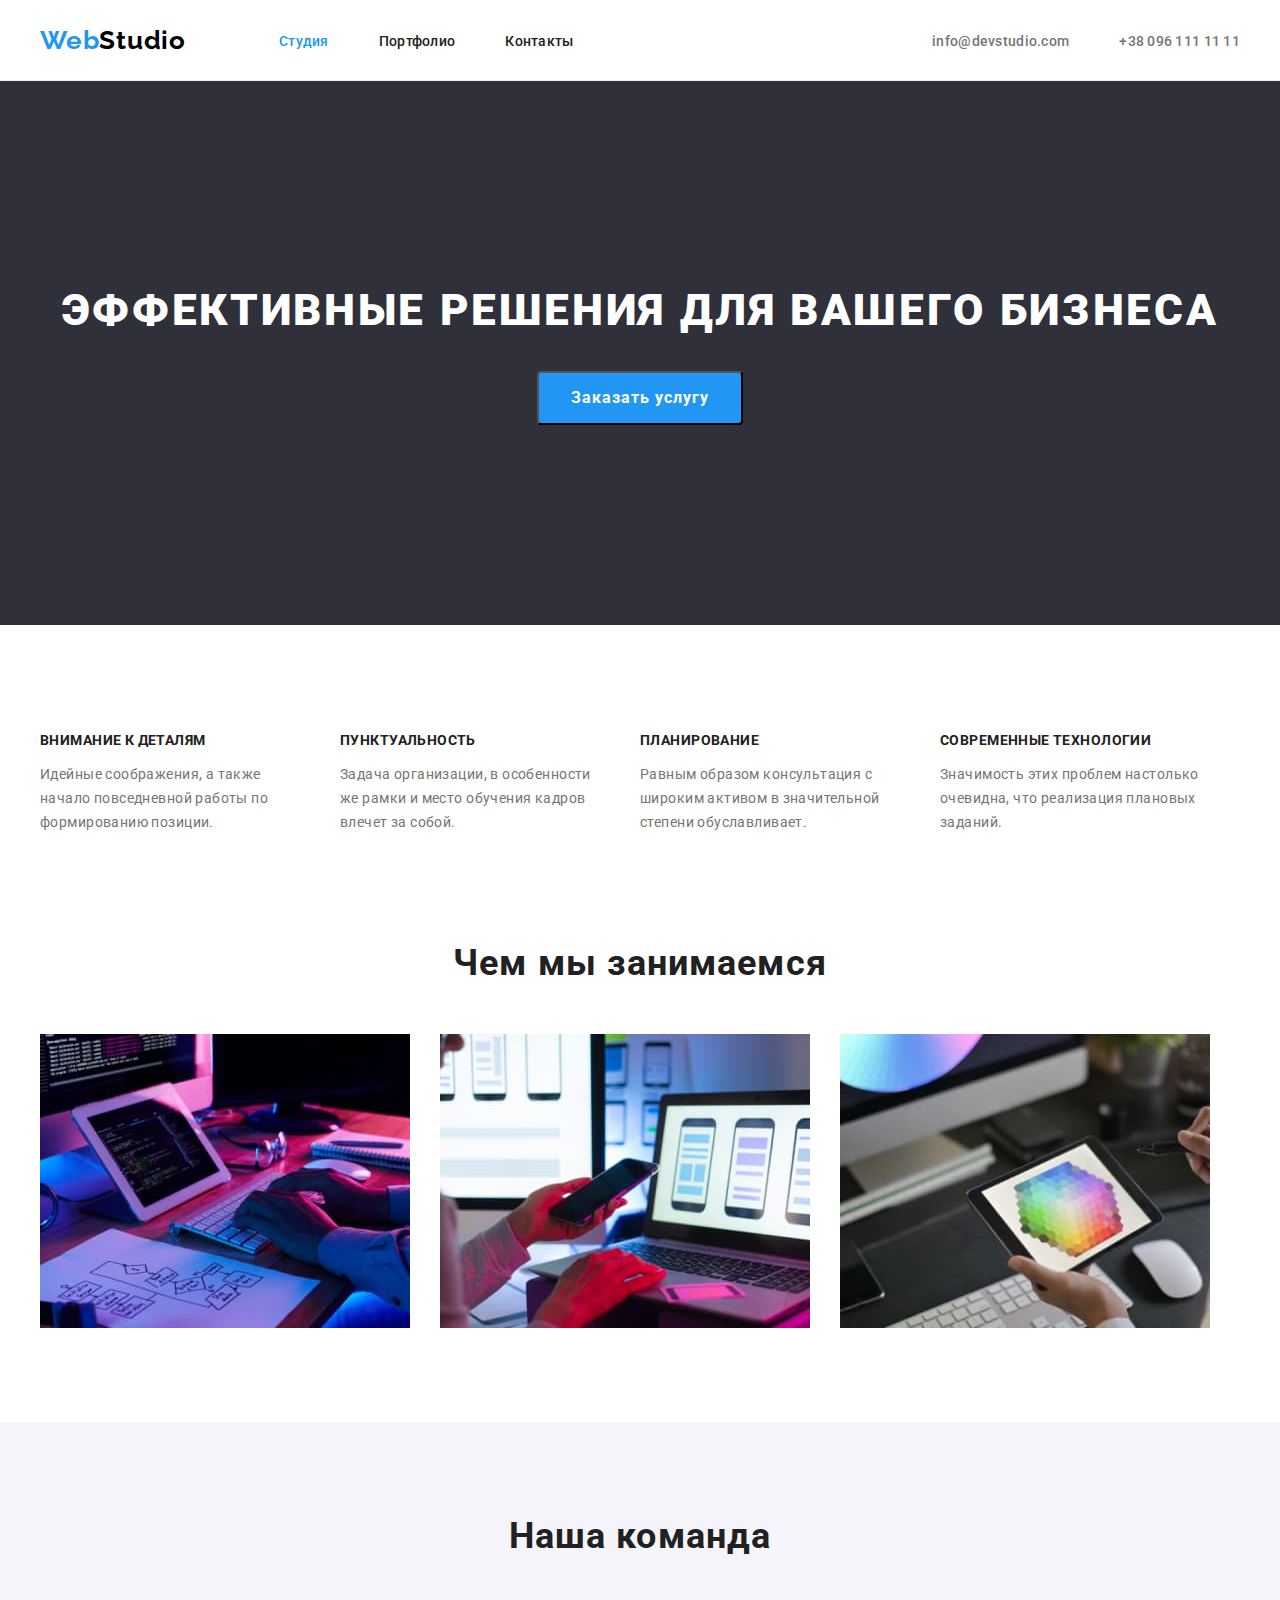
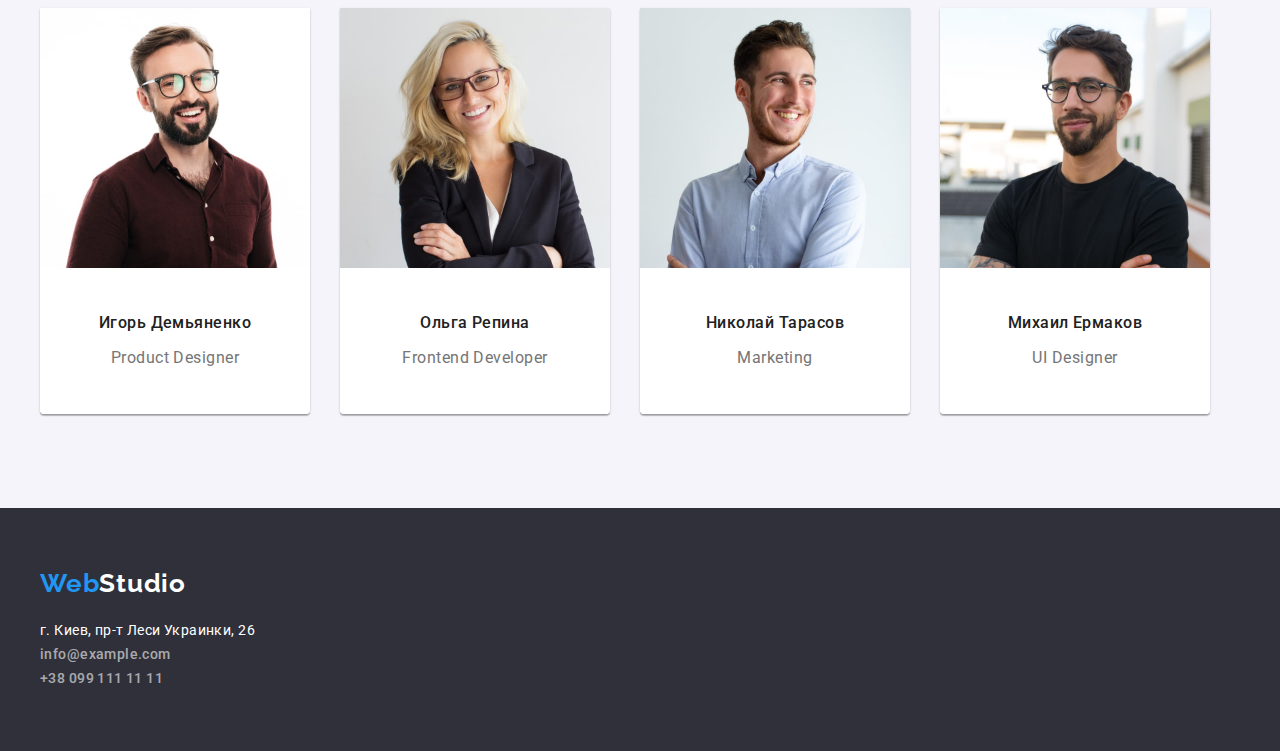
==== index.html @ 404ecf2a "Clone" ====
<!DOCTYPE html>
<html lang="ru">
  <head>
    <meta charset="UTF-8" />
    <meta http-equiv="X-UA-Compatible" content="IE=edge" />
    <meta name="viewport" content="width=device-width, initial-scale=1.0" />

    <title>Студия</title>
    <link rel="stylesheet" href="./css/style.css" />
    <link
      href="https://fonts.googleapis.com/css2?family=Raleway:wght@700&family=Roboto:wght@400;500;700;900&display=swap"
      rel="stylesheet"
    />
    <link rel="stylesheet" href="./css/" />
  </head>
  <body>
    <header class="header">
      <div class="container">
        <div class="header-flex">
          <nav class="navigation">
            <a href="./index.html" class="logo" lang="en"
              ><span class="logo-blue">Web</span>Studio</a
            >
            <ul class="site-nav">
              <li class="site-nav-item">
                <a href="./index.html" class="link current">Студия</a>
              </li>
              <li class="site-nav-item">
                <a href="./portfolio.html" class="link">Портфолио</a>
              </li>
              <li class="site-nav-item">
                <a href="/" class="link">Контакты</a>
              </li>
            </ul>
          </nav>
          <ul class="nav-contact">
            <li class="contacts-item">
              <a href="mailto:info@devstudio.com" class="link"
                >info@devstudio.com</a
              >
            </li>
            <li class="contacts-item">
              <a href="tel:+380961111111" class="link">+38 096 111 11 11</a>
            </li>
          </ul>
        </div>
      </div>
    </header>

    <!-- Герой -->
    <main>
      <section class="hero">
        <div class="container">
          <h1 class="hero-title">Эффективные решения для вашего бизнеса</h1>
          <button class="hero-btn" type="button">Заказать услугу</button>
        </div>
      </section>

      <!--Преимущества / Benefits-->

      <section class="section">
        <div class="container">
          <h2 class="visually-hidden">Преимущества компании</h2>
          <ul class="benefits">
            <li class="benefits-item">
              <h3 class="section-title h3">Внимание к деталям</h3>
              <p class="benefits-text">
                Идейные соображения, а также начало повседневной работы по
                формированию позиции.
              </p>
            </li>
            <li class="benefits-item">
              <h3 class="section-title h3">Пунктуальность</h3>
              <p class="benefits-text">
                Задача организации, в особенности же рамки и место обучения
                кадров влечет за собой.
              </p>
            </li>
            <li class="benefits-item">
              <h3 class="section-title h3">Планирование</h3>
              <p class="benefits-text">
                Равным образом консультация с широким активом в значительной
                степени обуславливает.
              </p>
            </li>
            <li class="benefits-item">
              <h3 class="section-title h3">Современные технологии</h3>
              <p class="benefits-text">
                Значимость этих проблем настолько очевидна, что реализация
                плановых заданий.
              </p>
            </li>
          </ul>
        </div>
      </section>

      <!-- Чем мы занимаемся -->

      <section class="section section-service">
        <div class="container">
          <h2 class="section-title h2">Чем мы занимаемся</h2>
          <ul class="service-list">
            <li class="service-item">
              <img src="./images/box1.jpg" alt="Программирование" width="370" />
            </li>
            <li class="service-item">
              <img
                src="./images/box2.jpg"
                alt="Разработка приложений"
                width="370"
              />
            </li>
            <li class="service-item">
              <img src="./images/box3.jpg" alt="Графика" width="370" />
            </li>
          </ul>
        </div>
      </section>

      <!-- Команда / Team -->

      <section class="section team team-box">
        <div class="container">
          <h2 class="section-title h2">Наша команда</h2>
          <ul class="team-list">
            <li class="team-item">
              <img src="./images/igor.jpg" alt="Игорь" width="270" />
              <div class="team-item-footer">
                <h3 class="team-name">Игорь Демьяненко</h3>
                <p lang="en" class="team-title">Product Designer</p>
              </div>
            </li>
            <li class="team-item">
              <img src="./images/olga.jpg" alt="Ольга" width="270" />
              <div class="team-item-footer">
                <h3 class="team-name">Ольга Репина</h3>
                <p lang="en" class="team-title">Frontend Developer</p>
              </div>
            </li>
            <li class="team-item">
              <img src="./images/nikolai.jpg" alt="Николай" width="270" />
              <div class="team-item-footer">
                <h3 class="team-name">Николай Тарасов</h3>
                <p lang="en" class="team-title">Marketing</p>
              </div>
            </li>
            <li class="team-item">
              <img src="./images/mihail.jpg" alt="Михаил" width="270" />
              <div class="team-item-footer">
                <h3 class="team-name">Михаил Ермаков</h3>
                <p lang="en" class="team-title">UI Designer</p>
              </div>
            </li>
          </ul>
        </div>
      </section>
    </main>

    <!-- Футер -->

    <footer>
      <div class="container">
        <a href="/" class="logo-footer" lang="en"
          ><span class="logo-blue">Web</span>Studio</a
        >
        <address class="address">
          <ul class="footer-contact">
            <li class="aadress-item">
              <a href="/" class="street">г. Киев, пр-т Леси Украинки, 26</a>
            </li>
            <li class="aadress-item">
              <a href="mailto:info@example.com" class="link"
                >info@example.com</a
              >
            </li>
            <li class="aadress-item">
              <a href="tel:+380991111111" class="link">+38 099 111 11 11</a>
            </li>
          </ul>
        </address>
      </div>
    </footer>
  </body>
</html>
---- css/style.css ----
:root {
    --primary-color: #212121;
    --black-color: #000000;
    --grey-color: #757575;
    --blue-color: #2196F3;
    --white-color: #FFFFFF;
}


body {
    font-family: 'Roboto',sans-serif;
    color: #212121;
    margin: 0;
}

ul {
    margin: 0;
    padding: 0;
    list-style: none;
}
button {
    font-family:  inherit;
}
img {
    display: block;
}

/* Hidden items  */

.visually-hidden {
    position: absolute !important;
    clip: rect(1px 1px 1px 1px);
    clip: rect(1px, 1px, 1px, 1px);
    padding: 0 !important;
    border: 0 !important;
    height: 1px !important;
    width: 1px !important;
    overflow: hidden;
}

/* Header logo footer logo*/

.logo {
    font-family: Raleway;
    font-weight: bold;
    font-size: 26px;
    line-height: 1.19;
    /* identical to box height */
    letter-spacing: 0.03em;
    color: #000000;
    text-decoration: none;
}

.logo-blue {
    font-family: Raleway;
    font-weight: bold;
    font-size: 26px;
    line-height: 1.19;
    letter-spacing: 0.03em;
    color: #2196F3;
}

.logo-footer {
    font-family: Raleway;
    font-weight: bold;
    font-size: 26px;
    line-height: 1.19;
    /* identical to box height */
    letter-spacing: 0.03em;
    color: #FFFFFF;
    text-decoration: none;
}

.portfolio:active {
 color: #000000;
}

/* Hero / Main / Container */

.container {
   width: 1200px;
   margin: 0 auto;
   padding: 0 15px;
}

.hero {
    text-align: center;
    display: flex;
    align-items: center;
    padding: 200px 0;
    background-color: #2F303A;
}

.hero .hero-title {
    font-weight: 900;
    font-size: 44px;
    line-height: 1.36;
    text-align: center;
    letter-spacing: 0.06em;
    text-transform: uppercase;
    margin: 0;
    margin-bottom: 30px;
    color: #FFFFFF;
}


.hero-btn {
    font-family: Roboto;
    font-weight: bold;
    font-size: 16px;
    line-height: 1.87;
    display: flex;
    align-items: center;
    text-align: center;
    letter-spacing: 0.06em;
    border-radius: 4px;
    padding: 10px 32px;
    text-decoration: none;
    display: inline-block;
    color: #FFFFFF;
    background-color: #2196F3;
    
}


/* Site-nav */

.site-nav {
    margin-left: 93px;
    display: flex;
}

.site-nav-item:not(:first-child) {
    margin-left: 50px;
}

.site-nav.link {
    color: #212121;
}

.site-nav .link.current {
    color: #2196F3;
}

.site-nav a {
    font-weight: 500;
    font-size: 14px;
    line-height: 1.14;
    letter-spacing: 0.02em;
}

.nav-contact > .link:not(:first-child) {
    margin-left: 50px;
}

/* Section */

.section {
    padding: 94px 0 94px 0;
}

.section .section-title.h2 {
    font-weight: bold;
    font-size: 36px;
    line-height: 1.16;
    text-align: center;
    letter-spacing: 0.03em;
    margin-bottom: 50px;
    margin-top: 0;
}

.team .section-title.h2 {
    font-weight: bold;
    font-size: 36px;
    line-height: 1.16;
    text-align: center;
    letter-spacing: 0.03em;
}

.section .section-title.h3 {
    font-weight: bold;
    font-size: 14px;
    line-height: 1.14;
    letter-spacing: 0.03em;
    text-transform: uppercase;
}

.section .benefits-text {
    font-size: 14px;
    line-height: 1.71;
    letter-spacing: 0.03em;
    color: #757575;
}

/* Benefits Section  */

.benefits {
    display: flex;
}

.benefits-item {
    width: 270px;
}

.benefits-item:not(:last-child) {
    margin-right: 30px;
}

/* SERVICE */

.section-service {
    padding-top: 0;
}

.section-service .section-title.h2 {
    font-weight: bold;
    font-size: 36px;
    line-height: 1.16;
    text-align: center;
    letter-spacing: 0.03em;
}

.service-list {
    display: flex;
}

.service-item:not(:last-child) {
    margin-right: 30px;
}

/* Team */

.team-box {
    background-color: #f5f4fa;
}

.team-item-footer {
    background-color: #fff;
    padding: 30px 0 30px 0;
    text-align: center;
    border-bottom-left-radius: 4px;
    border-bottom-right-radius: 4px;
}

.team .team-name {
    font-weight: 500;
    font-size: 16px;
    line-height: 1.18;
    text-align: center;
    letter-spacing: 0.03em;
}

.team .team-title {
    font-size: 16px;
    line-height: 1.18;
    text-align: center;
    letter-spacing: 0.03em;
    color: #757575;
}

.team-list {
    display: flex;
    margin-top: 50px;
}

.team-item {
    box-shadow: 0px 1px 3px rgba(0, 0, 0, 0.12), 0px 1px 1px rgba(0, 0, 0, 0.14),
        0px 2px 1px rgba(0, 0, 0, 0.2);
    border-radius: 0px 0px 4px 4px;
}

.team-item:not(:last-child) {
    margin-right: 30px;
}

/* Buttons */

.btn:hover,
.btn:focus {
    background-color: #2196F3;
    cursor: pointer;
    box-shadow: 0px 3px 1px rgba(0, 0, 0, 0.1),
    0px 1px 2px rgba(0, 0, 0, 0.08),
    0px 2px 2px rgba(0, 0, 0, 0.12);
}

.btn {
    font-family: Roboto;
    font-weight: bold;
    font-size: 16px;
    line-height: 1.6;
    text-align: center;
    letter-spacing: 0.03em;
    border: none;
    border-radius: 4px;
    padding: 6px 22px;
    color: #212121;
    background-color: #F5F4FA;
}

/* Service */

.section .service-title {
   font-weight: bold;
   font-size: 18px;
   line-height: 2;
   letter-spacing: 0.06em;
}

.section .service-text {
   font-size: 16px;
   line-height: 1.87;
   letter-spacing: 0.03em;
   color: #757575;
}

.serv-list {
    display: flex;
    flex-wrap: wrap;
    margin-top: 50px;
}

.serv-list-item {
    margin-right: 30px;
    margin-bottom: 30px;
}

.serv-list-item:nth-child(3n) {
    margin-right: 0;
}

.serv-list-item:nth-child(n + 6) {
    margin-bottom: 0;
}

.item-footer {
    background-color: #fff;
    border: 1px solid #eee;
    border-top: none;
    padding: 20px 24px;
}

/* Buttons class */

.buttons {
    display: flex;
    justify-content: center;
}

.buttons-item:not(:last-child) {
    margin-right: 8px;
}

/* Header and Footer contact links */

.header {
   border-bottom: 1px solid #ececec;
   min-height: 80px;
}

.header-flex {
    display: flex;
    height: 80px;
}

.navigation {
    align-items: center;
    display: flex;
}

footer {
    display: flex;
    padding-top: 60px;
    padding-bottom: 60px;
    background-color: #2F303A;
}

.link {
    font-weight: 500;
    font-size: 14px;
    text-decoration: none;
    letter-spacing: 0.02em;
    line-height: 1.15;
    color: #212121;
    padding: 10px 0 10px 0;
    text-decoration: none;
}

.nav-contact {
    margin-left: auto;
    display: flex;
    align-items: center;
}
.contacts-item:not(:first-child) {
    margin-left: 50px;
}

.nav-contact a {
    font-weight: 500;
    font-size: 14px;
    line-height: 1.14;
    letter-spacing: 0.02em;
    text-decoration: none;
    padding: 10px 0 10px 0;
    color: #757575;
}

.footer-contact a {
    font-style: normal;
    font-size: 14px;
    line-height: 1.71;
    letter-spacing: 0.03em;
}

.link:hover,
.link:focus
    {
    color: #2196F3;

}

.address {
    margin-top: 20px;
}

.address-item:not(:first-child) {
    margin-top: 9px;
}

.address a {
    color: rgba(255, 255, 255, 0.6);
}

.address.link:hover,
.address.link:focus {
    color: #2196F3;
}

.address .street .link {
    font-size: 14px;
    line-height: 1.71;
    letter-spacing: 0.03em;
    
}

.address .street {
    color: #FFFFFF;
    text-decoration: none;
}

.address.link {
    color: rgba(255, 255, 255, 0.6);
    text-decoration: none;
    ;
}
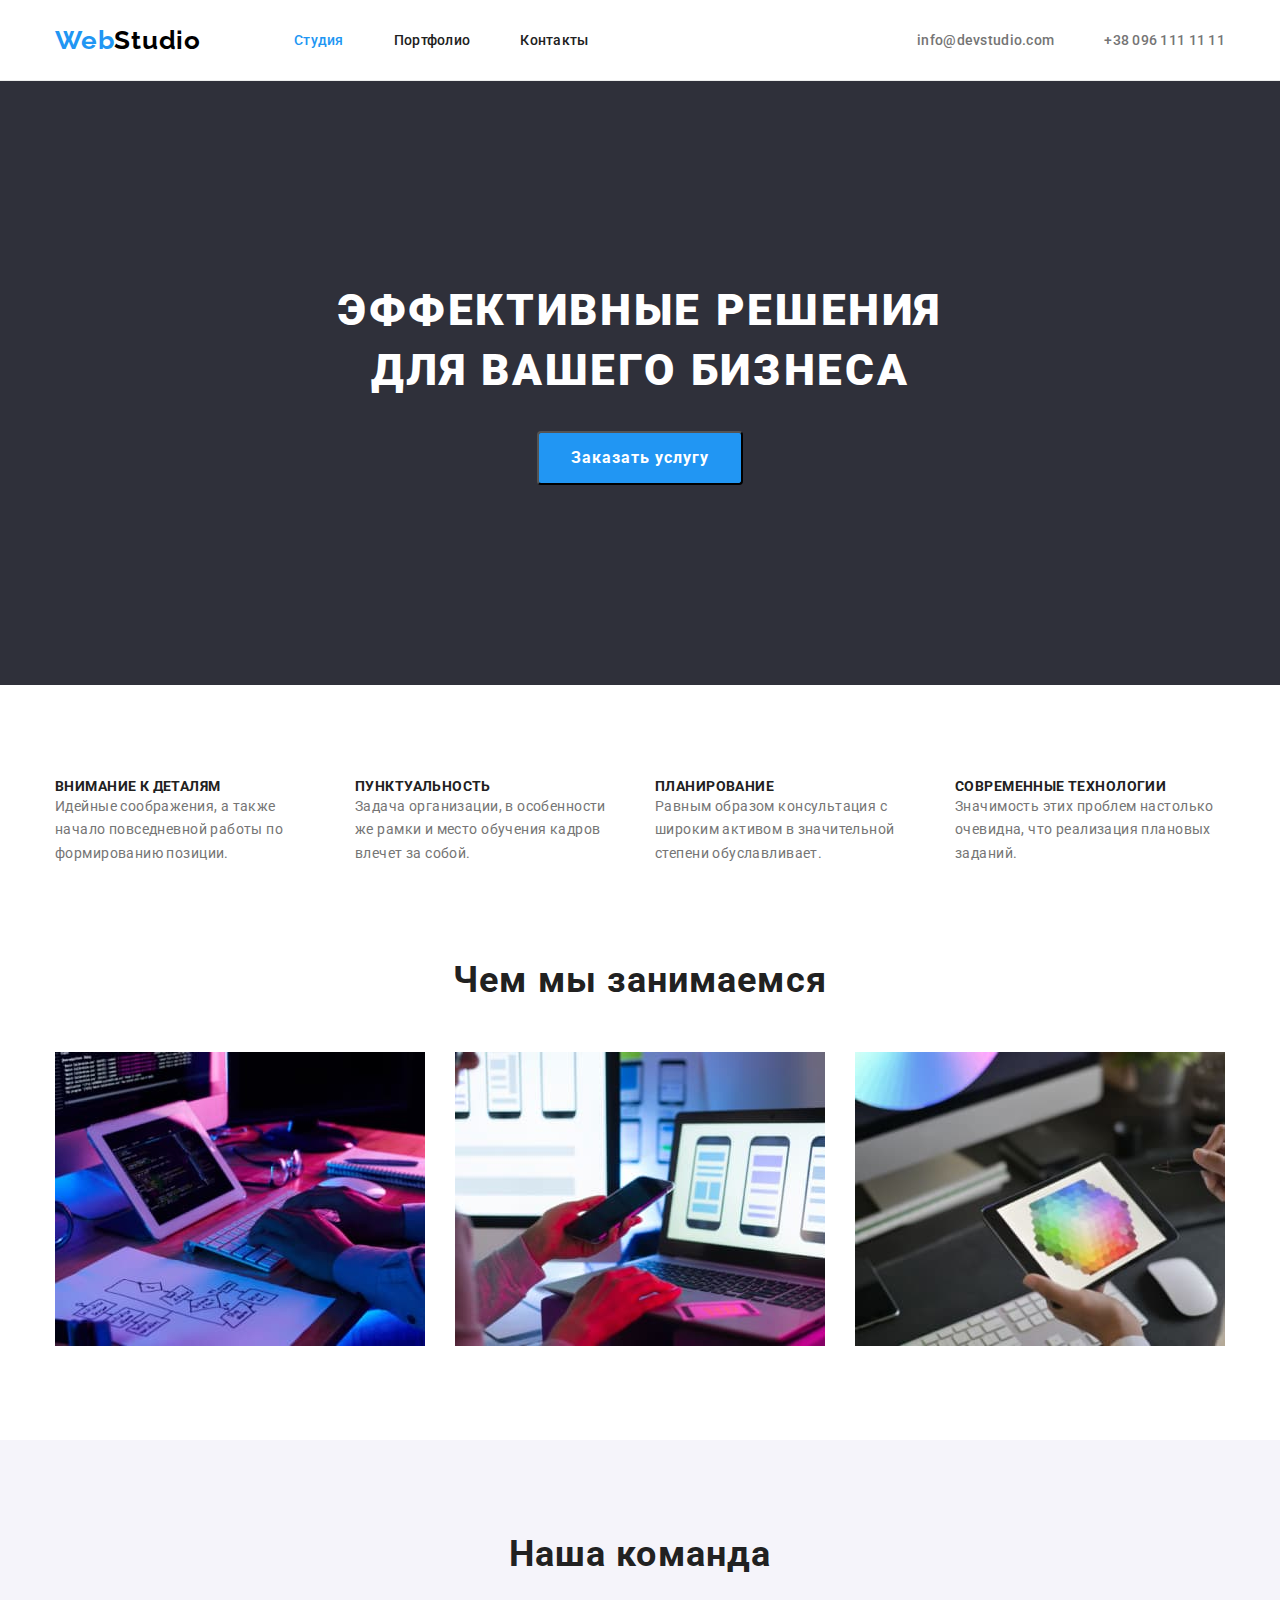
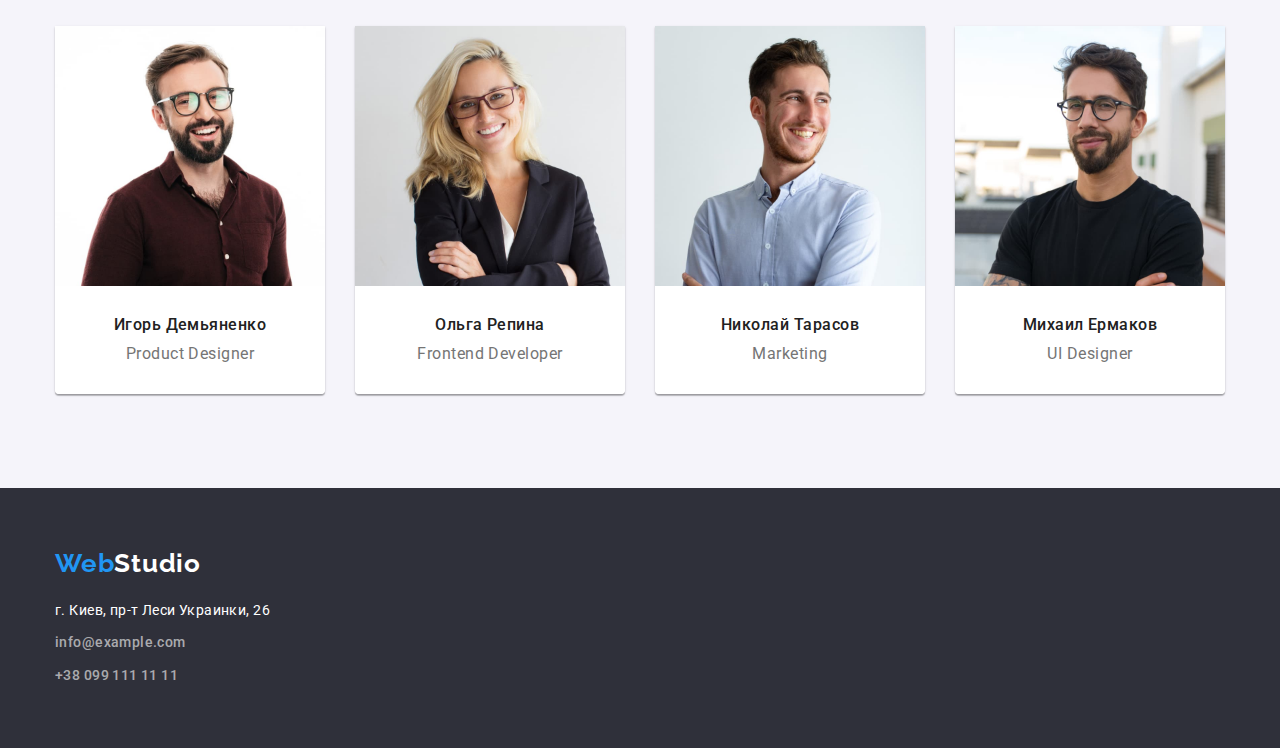
==== commit eb249271: "update" ====
--- a/index.html
+++ b/index.html
@@ -6,6 +6,10 @@
     <meta name="viewport" content="width=device-width, initial-scale=1.0" />
 
     <title>Студия</title>
+    <link
+      rel="stylesheet"
+      href="https://cdnjs.cloudflare.com/ajax/libs/modern-normalize/1.0.0/modern-normalize.min.css"
+    />
     <link rel="stylesheet" href="./css/style.css" />
     <link
       href="https://fonts.googleapis.com/css2?family=Raleway:wght@700&family=Roboto:wght@400;500;700;900&display=swap"
--- a/css/style.css
+++ b/css/style.css
@@ -13,6 +13,10 @@
     margin: 0;
 }
 
+* {
+    box-sizing: border-box;
+}
+
 ul {
     margin: 0;
     padding: 0;
@@ -23,6 +27,12 @@
 }
 img {
     display: block;
+}
+
+h2,
+h3,
+p {
+    margin: 0;
 }
 
 /* Hidden items  */
@@ -88,17 +98,23 @@
     display: flex;
     align-items: center;
     padding: 200px 0;
+   
+    /* background: linear-gradient(rgba(47, 48, 58, 0.4), rgba(47, 48, 58, 0.4)), */
+    /* url(../images/hero.png); */
+    
     background-color: #2F303A;
 }
 
+
 .hero .hero-title {
+    width: 696px;
+    margin: 0 auto 30px;
     font-weight: 900;
     font-size: 44px;
     line-height: 1.36;
     text-align: center;
     letter-spacing: 0.06em;
     text-transform: uppercase;
-    margin: 0;
     margin-bottom: 30px;
     color: #FFFFFF;
 }
@@ -248,6 +264,7 @@
     line-height: 1.18;
     text-align: center;
     letter-spacing: 0.03em;
+    padding-bottom: 10px;
 }
 
 .team .team-title {
@@ -427,6 +444,10 @@
     margin-top: 9px;
 }
 
+.footer-contact > li:not(:last-child) {
+    margin-bottom: 9px;
+}
+
 .address a {
     color: rgba(255, 255, 255, 0.6);
 }
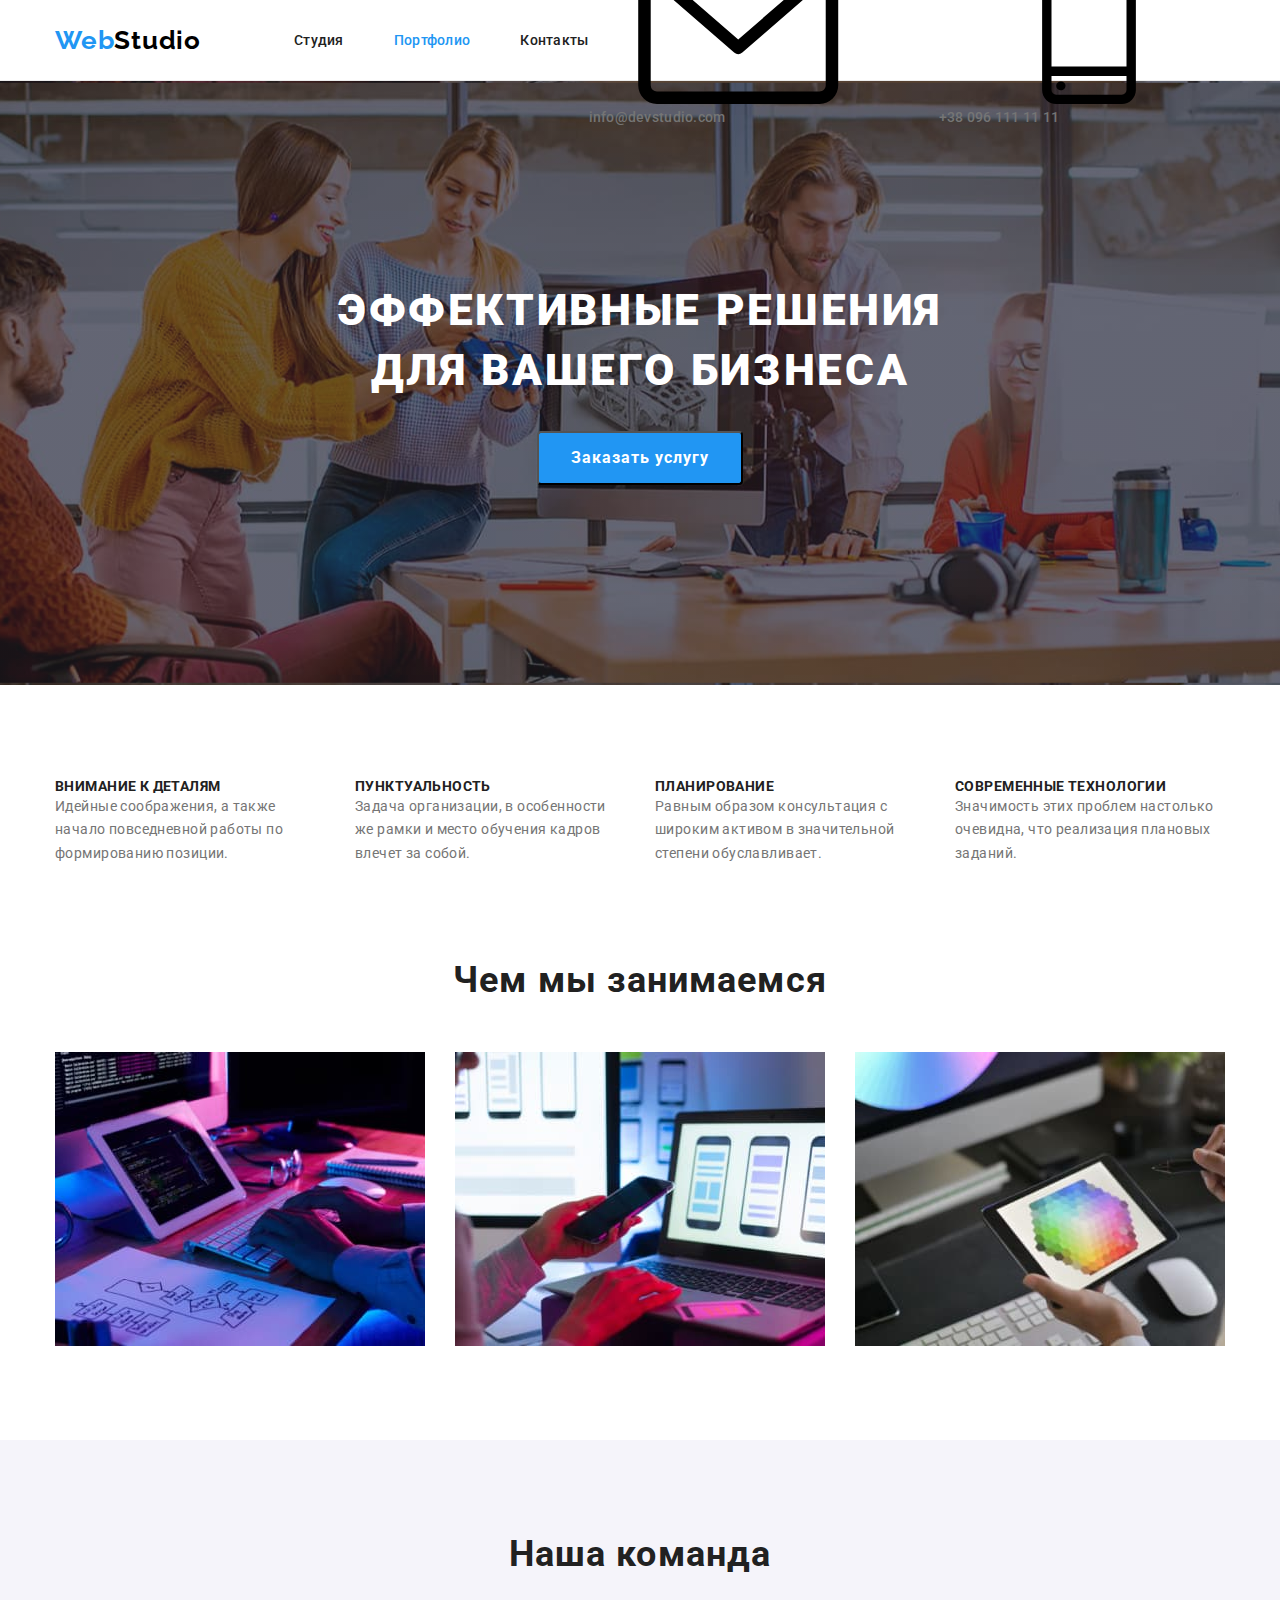
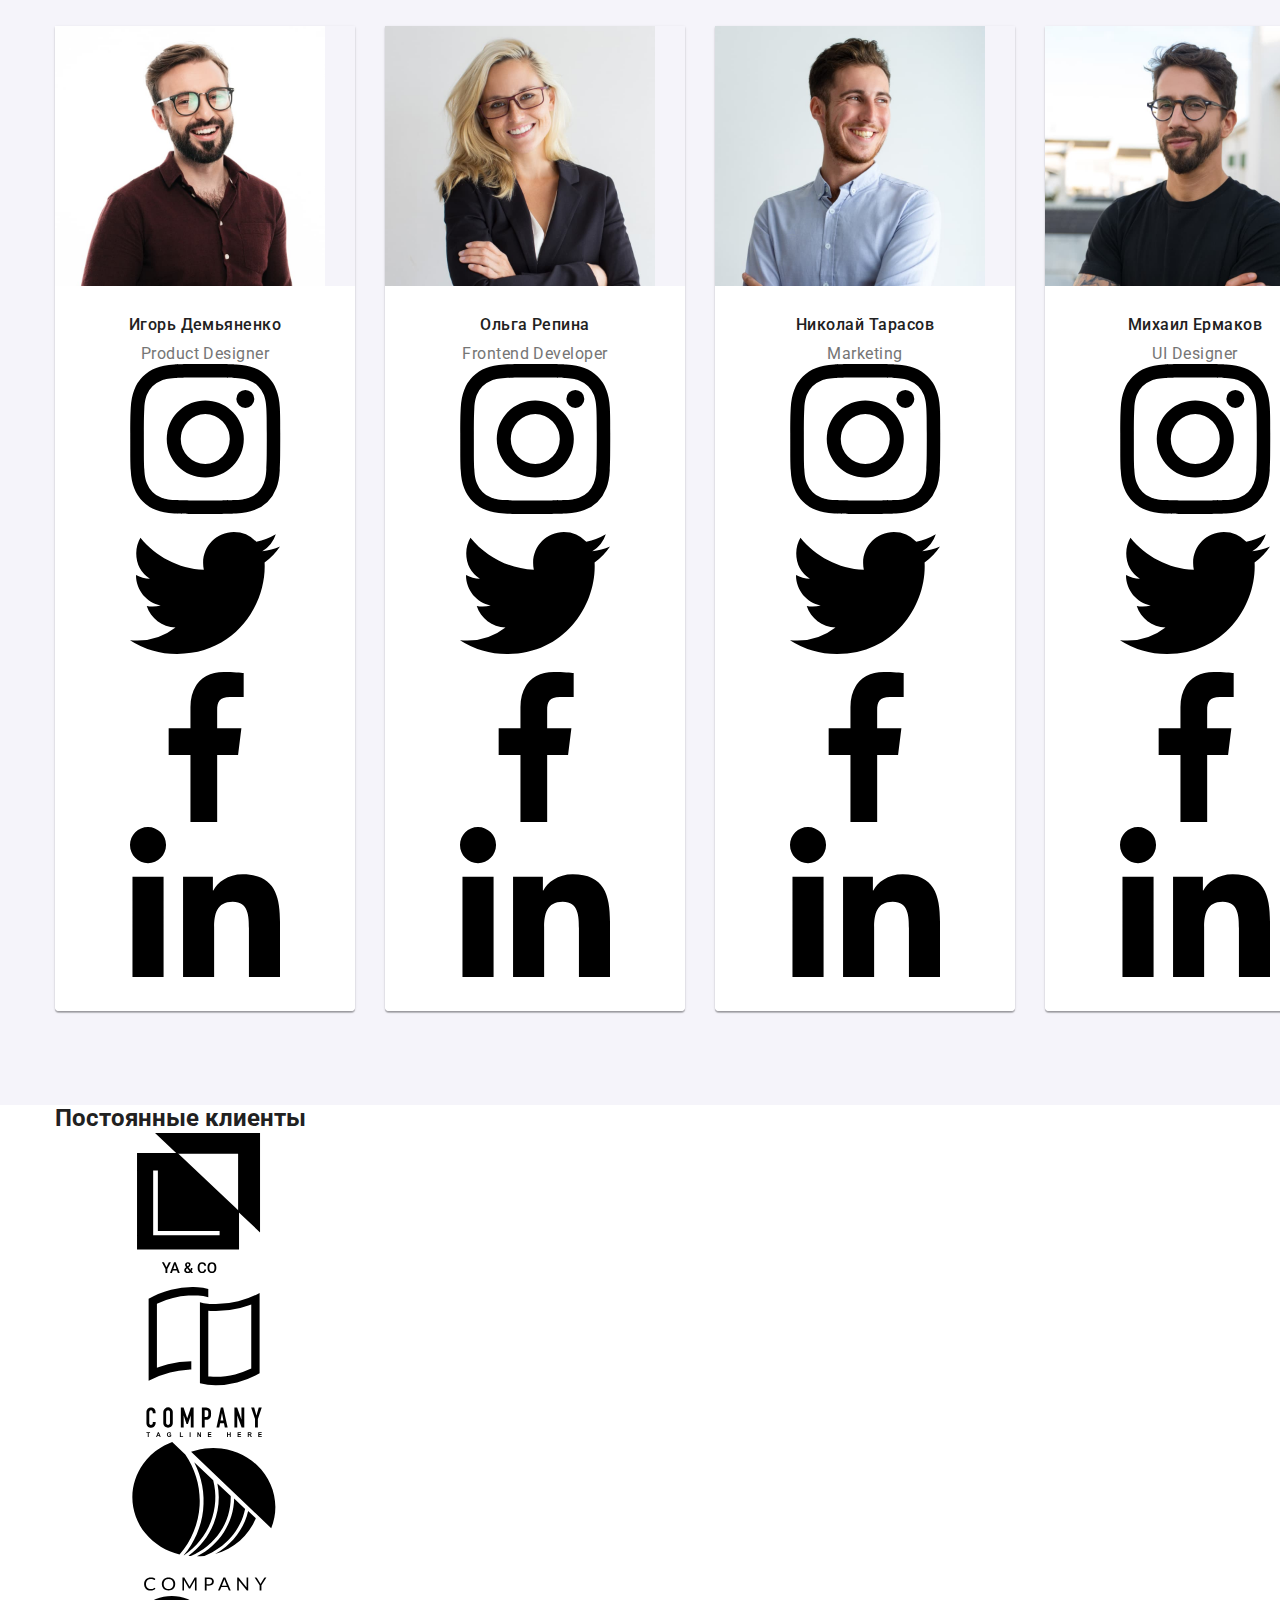
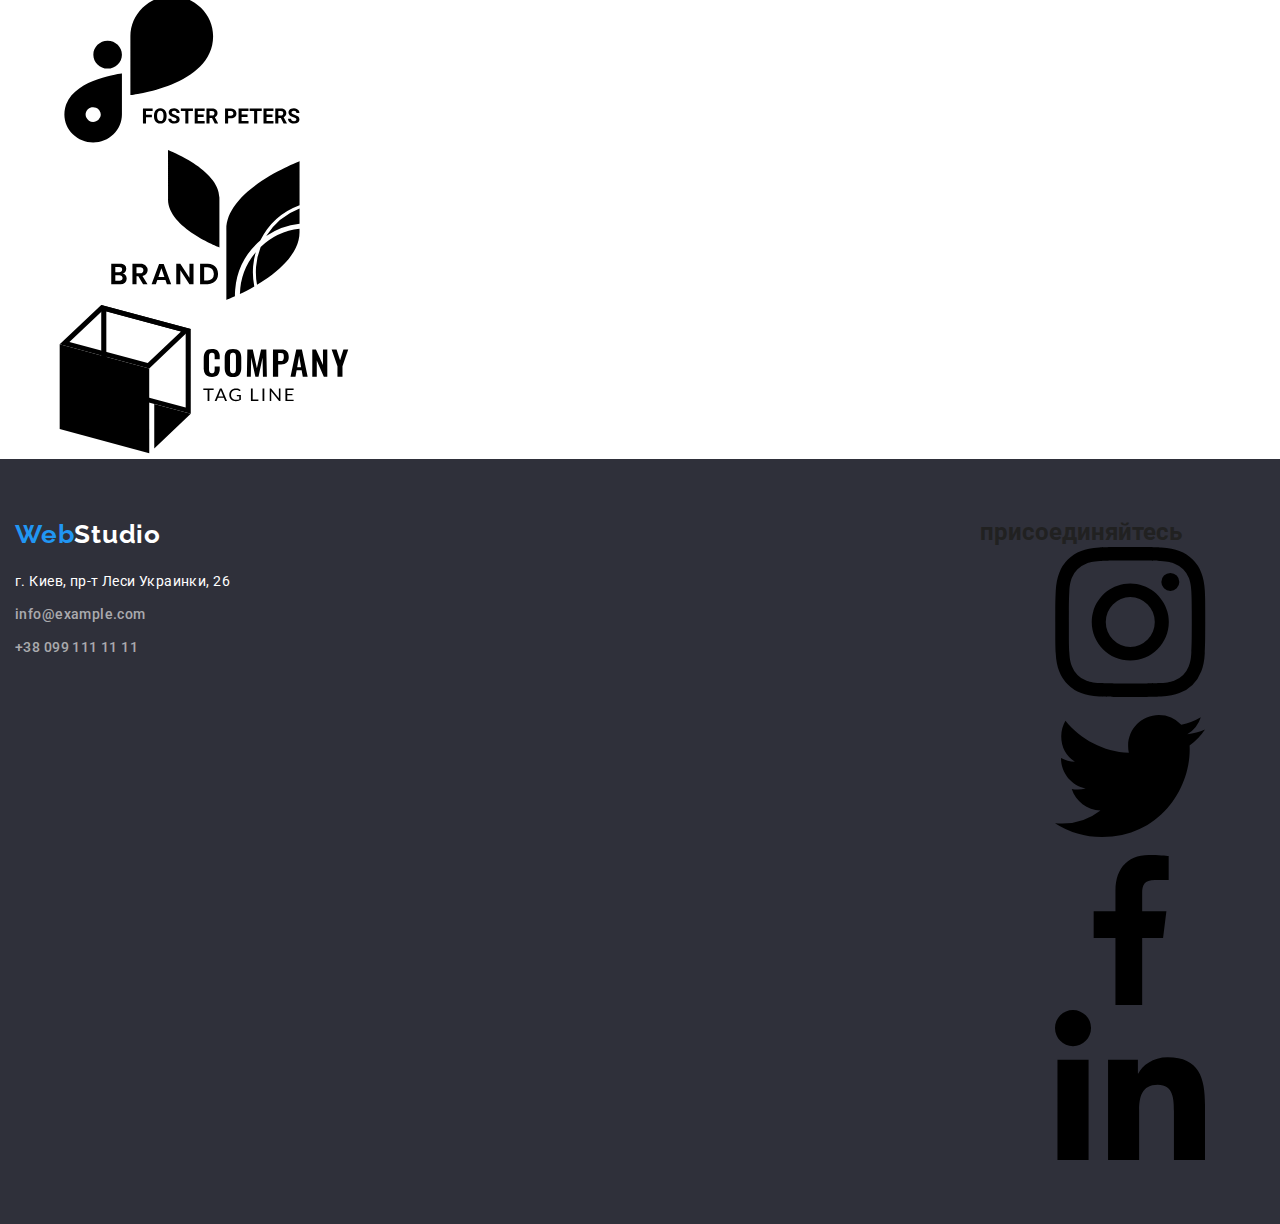
==== commit e8849ed5: "HTML update" ====
--- a/index.html
+++ b/index.html
@@ -27,10 +27,10 @@
             >
             <ul class="site-nav">
               <li class="site-nav-item">
-                <a href="./index.html" class="link current">Студия</a>
+                <a href="./index.html" class="link">Студия</a>
               </li>
               <li class="site-nav-item">
-                <a href="./portfolio.html" class="link">Портфолио</a>
+                <a href="./portfolio.html" class="link current">Портфолио</a>
               </li>
               <li class="site-nav-item">
                 <a href="/" class="link">Контакты</a>
@@ -39,12 +39,19 @@
           </nav>
           <ul class="nav-contact">
             <li class="contacts-item">
-              <a href="mailto:info@devstudio.com" class="link"
+              <a href="mailto:info@devstudio.com" class="link">
+                <svg class="contacts-icon icon-envelope">
+                  <use href="./images/symbol-defs.svg#icon-email"></use></svg
                 >info@devstudio.com</a
               >
             </li>
             <li class="contacts-item">
-              <a href="tel:+380961111111" class="link">+38 096 111 11 11</a>
+              <a href="tel:+380961111111" class="link">
+                <svg class="contacts-icon icon-envelope">
+                  <use href="./images/symbol-defs.svg#icon-smartphone"></use>
+                </svg>
+                +38 096 111 11 11</a
+              >
             </li>
           </ul>
         </div>
@@ -66,28 +73,28 @@
         <div class="container">
           <h2 class="visually-hidden">Преимущества компании</h2>
           <ul class="benefits">
-            <li class="benefits-item">
+            <li class="benefits-item icon-antenna">
               <h3 class="section-title h3">Внимание к деталям</h3>
               <p class="benefits-text">
                 Идейные соображения, а также начало повседневной работы по
                 формированию позиции.
               </p>
             </li>
-            <li class="benefits-item">
+            <li class="benefits-item icon-clock">
               <h3 class="section-title h3">Пунктуальность</h3>
               <p class="benefits-text">
                 Задача организации, в особенности же рамки и место обучения
                 кадров влечет за собой.
               </p>
             </li>
-            <li class="benefits-item">
+            <li class="benefits-item icon-diagram">
               <h3 class="section-title h3">Планирование</h3>
               <p class="benefits-text">
                 Равным образом консультация с широким активом в значительной
                 степени обуславливает.
               </p>
             </li>
-            <li class="benefits-item">
+            <li class="benefits-item icon-astranaut">
               <h3 class="section-title h3">Современные технологии</h3>
               <p class="benefits-text">
                 Значимость этих проблем настолько очевидна, что реализация
@@ -132,6 +139,42 @@
               <div class="team-item-footer">
                 <h3 class="team-name">Игорь Демьяненко</h3>
                 <p lang="en" class="team-title">Product Designer</p>
+                <ul class="team-social-list">
+                  <li class="team-social-item">
+                    <a href="#" class="team-social-link">
+                      <svg class="team-social-icon">
+                        <use
+                          href="./images/symbol-defs.svg#icon-instagram"
+                        ></use>
+                      </svg>
+                    </a>
+                  </li>
+                  <li class="team-social-item">
+                    <a href="#" class="team-social-link">
+                      <svg class="team-social-icon">
+                        <use href="./images/symbol-defs.svg#icon-twitter"></use>
+                      </svg>
+                    </a>
+                  </li>
+                  <li class="team-social-item">
+                    <a href="#" class="team-social-link">
+                      <svg class="team-social-icon">
+                        <use
+                          href="./images/symbol-defs.svg#icon-facebook"
+                        ></use>
+                      </svg>
+                    </a>
+                  </li>
+                  <li class="team-social-item">
+                    <a href="#" class="team-social-link">
+                      <svg class="team-social-icon">
+                        <use
+                          href="./images/symbol-defs.svg#icon-linkedin"
+                        ></use>
+                      </svg>
+                    </a>
+                  </li>
+                </ul>
               </div>
             </li>
             <li class="team-item">
@@ -139,6 +182,42 @@
               <div class="team-item-footer">
                 <h3 class="team-name">Ольга Репина</h3>
                 <p lang="en" class="team-title">Frontend Developer</p>
+                <ul class="team-social-list">
+                  <li class="team-social-item">
+                    <a href="#" class="team-social-link">
+                      <svg class="team-social-icon">
+                        <use
+                          href="./images/symbol-defs.svg#icon-instagram"
+                        ></use>
+                      </svg>
+                    </a>
+                  </li>
+                  <li class="team-social-item">
+                    <a href="#" class="team-social-link">
+                      <svg class="team-social-icon">
+                        <use href="./images/symbol-defs.svg#icon-twitter"></use>
+                      </svg>
+                    </a>
+                  </li>
+                  <li class="team-social-item">
+                    <a href="#" class="team-social-link">
+                      <svg class="team-social-icon">
+                        <use
+                          href="./images/symbol-defs.svg#icon-facebook"
+                        ></use>
+                      </svg>
+                    </a>
+                  </li>
+                  <li class="team-social-item">
+                    <a href="#" class="team-social-link">
+                      <svg class="team-social-icon">
+                        <use
+                          href="./images/symbol-defs.svg#icon-linkedin"
+                        ></use>
+                      </svg>
+                    </a>
+                  </li>
+                </ul>
               </div>
             </li>
             <li class="team-item">
@@ -146,6 +225,42 @@
               <div class="team-item-footer">
                 <h3 class="team-name">Николай Тарасов</h3>
                 <p lang="en" class="team-title">Marketing</p>
+                <ul class="team-social-list">
+                  <li class="team-social-item">
+                    <a href="#" class="team-social-link">
+                      <svg class="team-social-icon">
+                        <use
+                          href="./images/symbol-defs.svg#icon-instagram"
+                        ></use>
+                      </svg>
+                    </a>
+                  </li>
+                  <li class="team-social-item">
+                    <a href="#" class="team-social-link">
+                      <svg class="team-social-icon">
+                        <use href="./images/symbol-defs.svg#icon-twitter"></use>
+                      </svg>
+                    </a>
+                  </li>
+                  <li class="team-social-item">
+                    <a href="#" class="team-social-link">
+                      <svg class="team-social-icon">
+                        <use
+                          href="./images/symbol-defs.svg#icon-facebook"
+                        ></use>
+                      </svg>
+                    </a>
+                  </li>
+                  <li class="team-social-item">
+                    <a href="#" class="team-social-link">
+                      <svg class="team-social-icon">
+                        <use
+                          href="./images/symbol-defs.svg#icon-linkedin"
+                        ></use>
+                      </svg>
+                    </a>
+                  </li>
+                </ul>
               </div>
             </li>
             <li class="team-item">
@@ -153,7 +268,95 @@
               <div class="team-item-footer">
                 <h3 class="team-name">Михаил Ермаков</h3>
                 <p lang="en" class="team-title">UI Designer</p>
+                <ul class="team-social-list">
+                  <li class="team-social-item">
+                    <a href="#" class="team-social-link">
+                      <svg class="team-social-icon">
+                        <use
+                          href="./images/symbol-defs.svg#icon-instagram"
+                        ></use>
+                      </svg>
+                    </a>
+                  </li>
+                  <li class="team-social-item">
+                    <a href="#" class="team-social-link">
+                      <svg class="team-social-icon">
+                        <use href="./images/symbol-defs.svg#icon-twitter"></use>
+                      </svg>
+                    </a>
+                  </li>
+                  <li class="team-social-item">
+                    <a href="#" class="team-social-link">
+                      <svg class="team-social-icon">
+                        <use
+                          href="./images/symbol-defs.svg#icon-facebook"
+                        ></use>
+                      </svg>
+                    </a>
+                  </li>
+                  <li class="team-social-item">
+                    <a href="#" class="team-social-link">
+                      <svg class="team-social-icon">
+                        <use
+                          href="./images/symbol-defs.svg#icon-linkedin"
+                        ></use>
+                      </svg>
+                    </a>
+                  </li>
+                </ul>
               </div>
+            </li>
+          </ul>
+        </div>
+      </section>
+
+      <!-- CLIENTS -->
+
+      <section class="clients">
+        <div class="container">
+          <h2 class="clients-title">Постоянные клиенты</h2>
+          <ul class="clients-list">
+            <li class="clients-item">
+              <a href="" class="clients-link">
+                <svg class="clients-item logo-1">
+                  <use href="./images/symbol-defs.svg#icon-logo-1"></use>
+                </svg>
+              </a>
+            </li>
+            <li class="clients-item">
+              <a href="" class="clients-link">
+                <svg class="clients-item logo-2">
+                  <use href="./images/symbol-defs.svg#icon-logo-2"></use>
+                </svg>
+              </a>
+            </li>
+            <li class="clients-item">
+              <a href="" class="clients-link">
+                <svg class="clients-item logo-3">
+                  <use href="./images/symbol-defs.svg#icon-logo-3"></use>
+                </svg>
+              </a>
+            </li>
+            <li class="clients-item">
+              <a href="" class="clients-link">
+                <svg class="clients-item logo-4">
+                  <use href="./images/symbol-defs.svg#icon-logo-4"></use>
+                </svg>
+              </a>
+            </li>
+            <li class="clients-item">
+              <a href="" class="clients-link">
+                <svg class="clients-item logo-5">
+                  <use href="./images/symbol-defs.svg#icon-logo-5"></use>
+                </svg>
+              </a>
+            </li>
+            <li class="clients-item">
+              <a href="" class="clients-link">
+                <svg class="clients-item logo-6">
+                  <use href="./images/symbol-defs.svg#icon-logo-6"></use>
+                </svg>
+              </a>
             </li>
           </ul>
         </div>
@@ -183,6 +386,39 @@
           </ul>
         </address>
       </div>
+      <section class="footer-box">
+        <h2 class="footer-title">присоединяйтесь</h2>
+        <ul class="footer-list">
+          <li class="footer-item">
+            <a href="" class="footer-link">
+              <svg class="footer-icon">
+                <use href="./images/symbol-defs.svg#icon-instagram"></use>
+              </svg>
+            </a>
+          </li>
+          <li class="footer-item">
+            <a href="" class="footer-link">
+              <svg class="footer-icon">
+                <use href="./images/symbol-defs.svg#icon-twitter"></use>
+              </svg>
+            </a>
+          </li>
+          <li class="footer-item">
+            <a href="" class="footer-link">
+              <svg class="footer-icon">
+                <use href="./images/symbol-defs.svg#icon-facebook"></use>
+              </svg>
+            </a>
+          </li>
+          <li class="footer-item">
+            <a href="" class="footer-link">
+              <svg class="footer-icon">
+                <use href="./images/symbol-defs.svg#icon-linkedin"></use>
+              </svg>
+            </a>
+          </li>
+        </ul>
+      </section>
     </footer>
   </body>
 </html>
--- a/css/style.css
+++ b/css/style.css
@@ -94,14 +94,17 @@
 }
 
 .hero {
+    max-width: 1600px;
+    margin-right: auto;
+    margin-left: auto;
     text-align: center;
     display: flex;
     align-items: center;
     padding: 200px 0;
    
-    /* background: linear-gradient(rgba(47, 48, 58, 0.4), rgba(47, 48, 58, 0.4)), */
-    /* url(../images/hero.png); */
-    
+    background: linear-gradient(rgba(47, 48, 58, 0.4), rgba(47, 48, 58, 0.4)),
+    url(../images/hero.jpg);
+    background-position: center;
     background-color: #2F303A;
 }
 
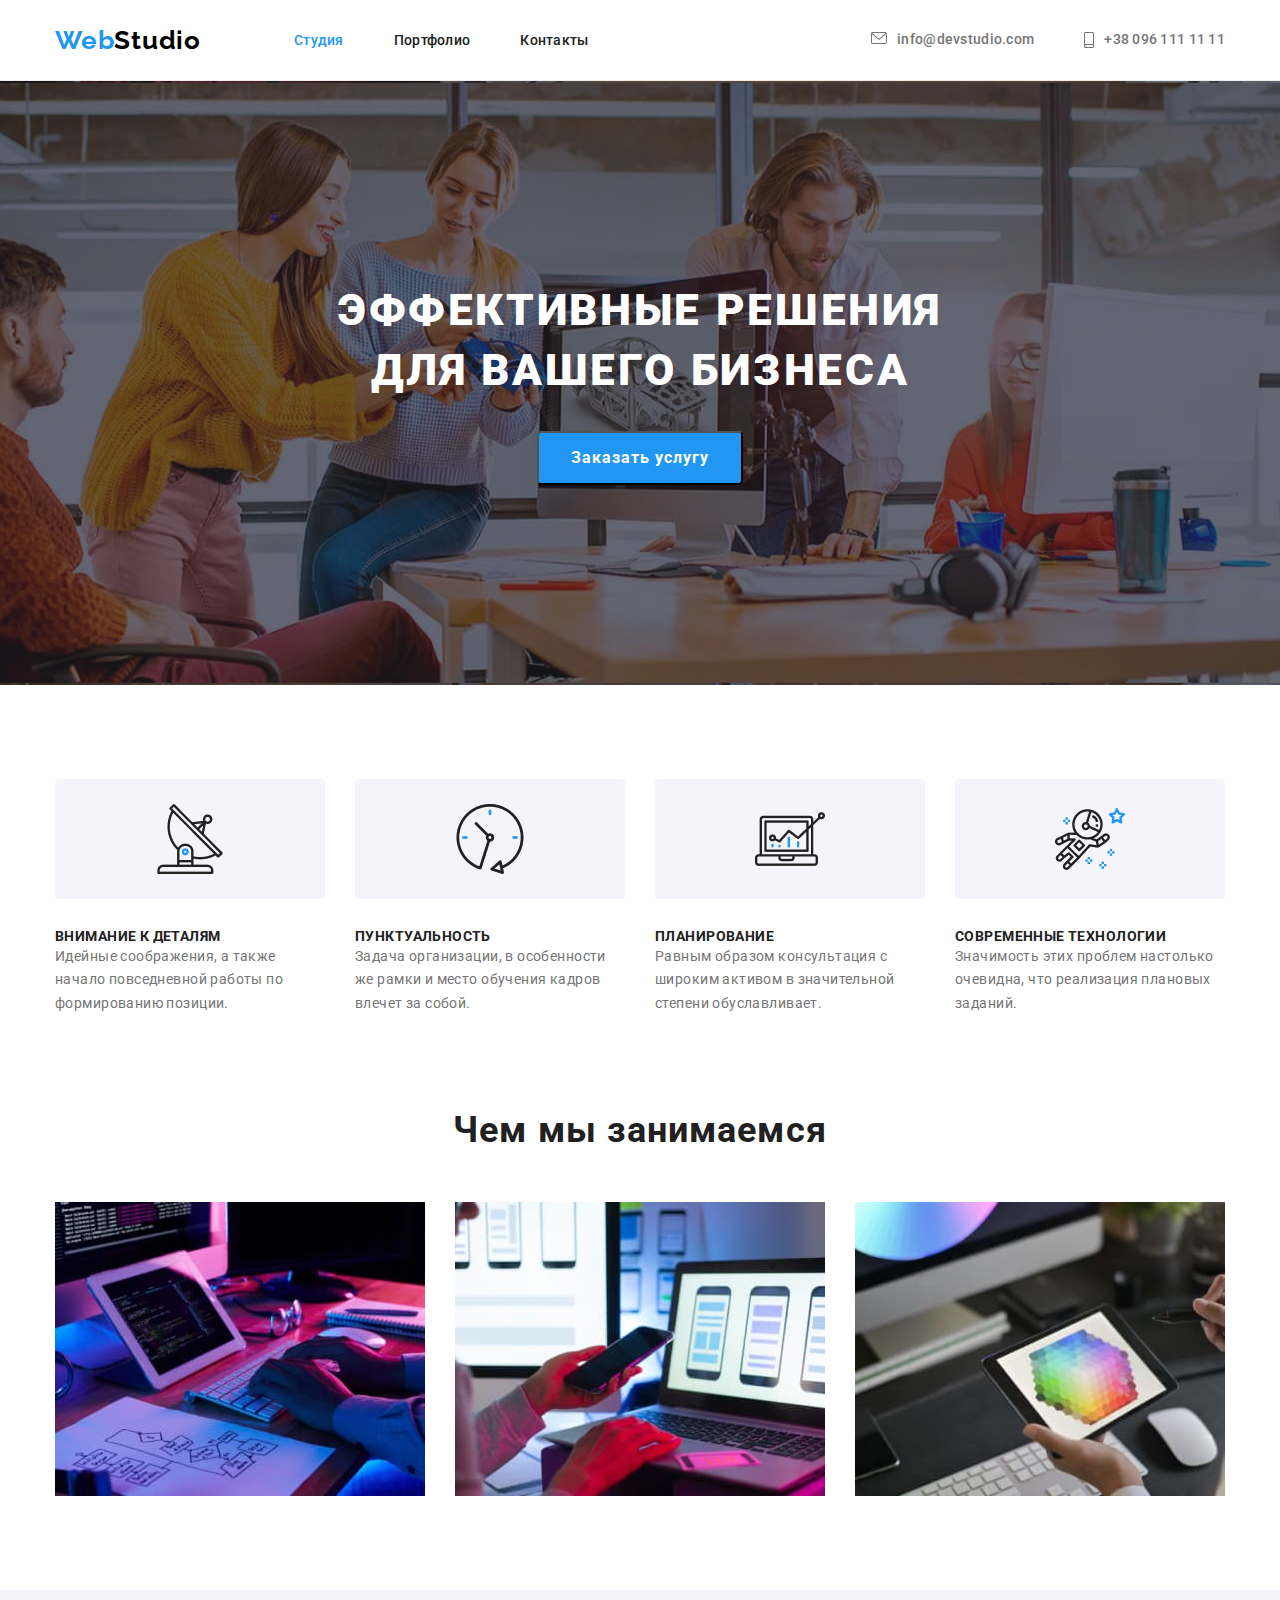
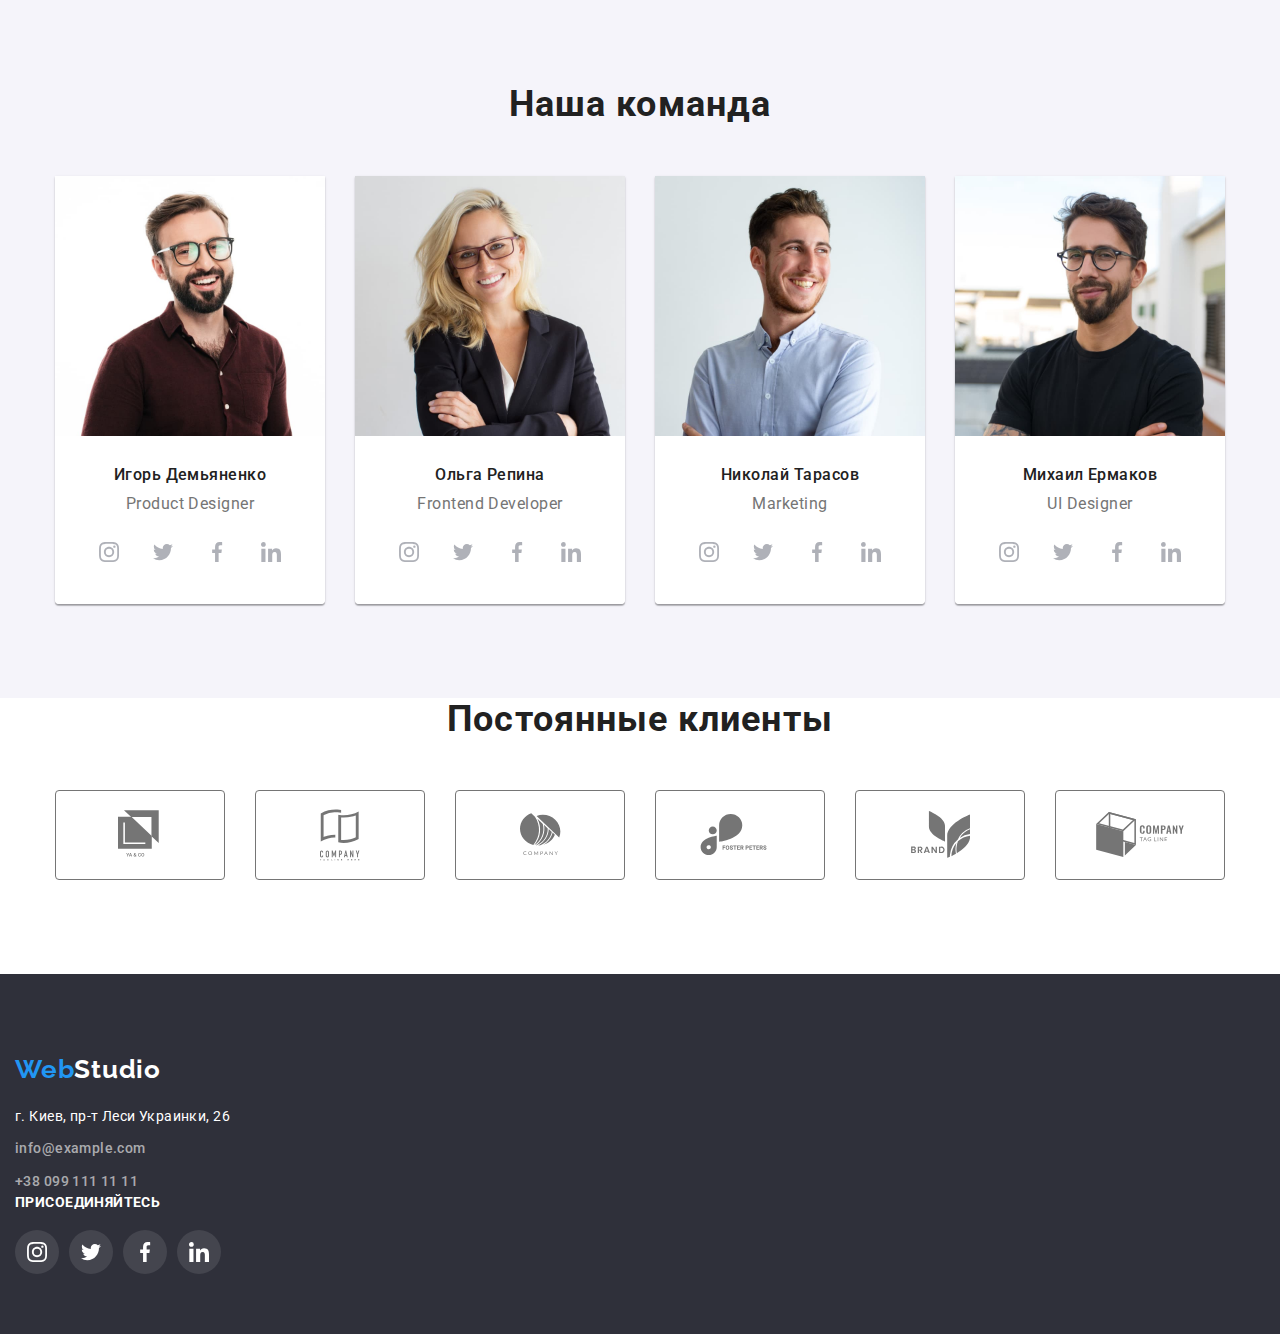
==== commit d23a245b: "Update html" ====
--- a/index.html
+++ b/index.html
@@ -27,10 +27,10 @@
             >
             <ul class="site-nav">
               <li class="site-nav-item">
-                <a href="./index.html" class="link">Студия</a>
+                <a href="./index.html" class="link current">Студия</a>
               </li>
               <li class="site-nav-item">
-                <a href="./portfolio.html" class="link current">Портфолио</a>
+                <a href="./portfolio.html" class="link">Портфолио</a>
               </li>
               <li class="site-nav-item">
                 <a href="/" class="link">Контакты</a>
@@ -47,7 +47,7 @@
             </li>
             <li class="contacts-item">
               <a href="tel:+380961111111" class="link">
-                <svg class="contacts-icon icon-envelope">
+                <svg class="contacts-icon icon-smartphone">
                   <use href="./images/symbol-defs.svg#icon-smartphone"></use>
                 </svg>
                 +38 096 111 11 11</a
@@ -366,7 +366,8 @@
     <!-- Футер -->
 
     <footer>
-      <div class="container">
+      <div class="container footer-box">
+        <div class="footer-box-div">
         <a href="/" class="logo-footer" lang="en"
           ><span class="logo-blue">Web</span>Studio</a
         >
@@ -386,7 +387,7 @@
           </ul>
         </address>
       </div>
-      <section class="footer-box">
+      <div class="footer-box-div2">
         <h2 class="footer-title">присоединяйтесь</h2>
         <ul class="footer-list">
           <li class="footer-item">
@@ -418,7 +419,8 @@
             </a>
           </li>
         </ul>
-      </section>
+      </div>
+    </div>
     </footer>
   </body>
 </html>
--- a/css/style.css
+++ b/css/style.css
@@ -85,6 +85,22 @@
  color: #000000;
 }
 
+.contacts-icon {
+    margin-right: 10px;
+}
+
+.icon-envelope {
+    width: 16px;
+    height: 12px;
+}
+
+.icon-smartphone {
+    width: 10px;
+    height: 16px;
+}
+
+
+
 /* Hero / Main / Container */
 
 .container {
@@ -155,6 +171,7 @@
 
 .site-nav.link {
     color: #212121;
+    
 }
 
 .site-nav .link.current {
@@ -225,6 +242,62 @@
     margin-right: 30px;
 }
 
+.benefits-item.icon-antenna::before {
+    content: '';
+    display: block;
+    height: 120px;
+    margin-bottom: 30px;
+
+    background: #F5F4FA;
+    background-image: url('../images/icon/antenna.png');
+    background-size: 65,32px 70px contain;
+    background-repeat: no-repeat;
+    background-position: center;
+    border-radius: 4px;
+}
+
+.benefits-item.icon-clock::before {
+    content: '';
+    display: block;
+    height: 120px;
+    margin-bottom: 30px;
+
+    background: #F5F4FA;
+    background-image: url('../images/icon/clock.png');
+    background-size: 65, 32px 70px contain;
+    background-repeat: no-repeat;
+    background-position: center;
+    border-radius: 4px;
+}
+
+.benefits-item.icon-diagram::before {
+    content: '';
+    display: block;
+    height: 120px;
+    margin-bottom: 30px;
+
+    background: #F5F4FA;
+    background-image: url('../images/icon/diagram.png');
+    background-size: 65, 32px 70px contain;
+    background-repeat: no-repeat;
+    background-position: center;
+    border-radius: 4px;
+}
+
+.benefits-item.icon-astranaut::before {
+    content: '';
+    display: block;
+    height: 120px;
+    margin-bottom: 30px;
+
+    background: #F5F4FA;
+    background-image: url('../images/icon/astronaut.png');
+    background-size: 65, 32px 70px contain;
+    background-repeat: no-repeat;
+    background-position: center;
+    border-radius: 4px;
+}
+
 /* SERVICE */
 
 .section-service {
@@ -291,6 +364,109 @@
 
 .team-item:not(:last-child) {
     margin-right: 30px;
+}
+
+/* TEAM SOCIAL ICON */
+
+.team-social-list {
+    display: flex;
+    justify-content: center;
+    margin-top: 16px;
+}
+
+.team-social-link {
+    display: flex;
+    width: 44px;
+    height: 44px;
+    border-radius: 50%;
+    justify-content: center;
+    align-items: center;
+    fill: #afb1b8;
+}
+
+.team-social-item:not(:last-child) {
+    margin-right: 10px;
+}
+
+.team-social-link:hover,
+.team-social-link:focus {
+    background-color: #2196f3;
+    fill: #fff;
+}
+
+.team-social-icon {
+    width: 20px;
+    height: 20px;
+}
+
+
+
+/* CLIENTS */
+
+.clients-title {
+    font-weight: bold;
+    font-size: 36px;
+    line-height: 42px;
+    text-align: center;
+    letter-spacing: 0.03em;
+}
+
+.clients-list {
+      display: flex;
+      justify-content: center;
+      padding-top: 50px;
+      padding-bottom: 94px;
+}
+
+.clients-item:not(:last-child) {
+    margin-right: 30px;
+}
+
+.clients-link {
+    display: flex;
+    justify-content: center;
+    align-items: center;
+    width: 170px;
+    height: 90px;
+    border: 1px solid #757575;
+    border-radius: 4px;
+    fill: #757575;
+}
+
+.clients-link:hover,
+.clients-link:focus {
+    border: 1px solid #2196f3;
+    fill: #2196f3;
+}
+
+.logo-1 {
+    width: 45px;
+    height: 50px;
+}
+
+.logo-2 {
+    width: 40px;
+    height: 52px;
+}
+
+.logo-3 {
+    width: 41px;
+    height: 42.6px;
+}
+
+.logo-4 {
+    width: 80px;
+    height: 42px;
+}
+
+.logo-5 {
+    width: 59px;
+    height: 47px;
+}
+
+.logo-6 {
+    width: 88.5px;
+    height: 45.5px;
 }
 
 /* Buttons */
@@ -416,6 +592,7 @@
 }
 
 .nav-contact a {
+    display: flex;
     font-weight: 500;
     font-size: 14px;
     line-height: 1.14;
@@ -423,6 +600,12 @@
     text-decoration: none;
     padding: 10px 0 10px 0;
     color: #757575;
+    fill: #757575;
+    
+}
+
+.nav-contact.contact-item {
+    fill: #afb1b8;
 }
 
 .footer-contact a {
@@ -436,6 +619,7 @@
 .link:focus
     {
     color: #2196F3;
+    fill: #2196F3;
 
 }
 
@@ -476,4 +660,66 @@
     color: rgba(255, 255, 255, 0.6);
     text-decoration: none;
     ;
+}
+
+/* FOOTER SOCIAL ICONS */
+
+.footer-box {
+    margin: 0;
+    margin-top: 20px;
+    padding-right: 878px;
+  
+}
+
+.footer-box:not(:last-child) {
+    margin-right: 70px;
+}
+
+.footer-title {
+    font-weight: bold;
+    font-size: 14px;
+    line-height: 16px;
+    letter-spacing: 0.03em;
+    text-transform: uppercase;
+    padding-bottom: 20px;
+    color: #FFFFFF;
+}
+
+.footer-list {
+    display: flex;
+}
+
+.footer-item {
+    display: block;
+    width: 44px;
+    height: 44px;
+    background-color: rgba(255, 255, 255, 0.1);
+    background-size: 20px;
+    background-repeat: no-repeat;
+    background-position: center;
+    border-radius: 50%;
+}
+
+.footer-item:not(:last-child) {
+    margin-right: 10px;
+}
+
+.footer-item:hover,
+.footer-item:focus {
+    background-color: #2196F3;
+}
+
+.footer-link  {
+    display: flex;
+    width: 44px;
+    height: 44px;
+    border-radius: 50%;
+    justify-content: center;
+    align-items: center;
+    fill: #FFFFFF;
+}
+
+.footer-icon {
+    width: 20px;
+    height: 20px;
 }